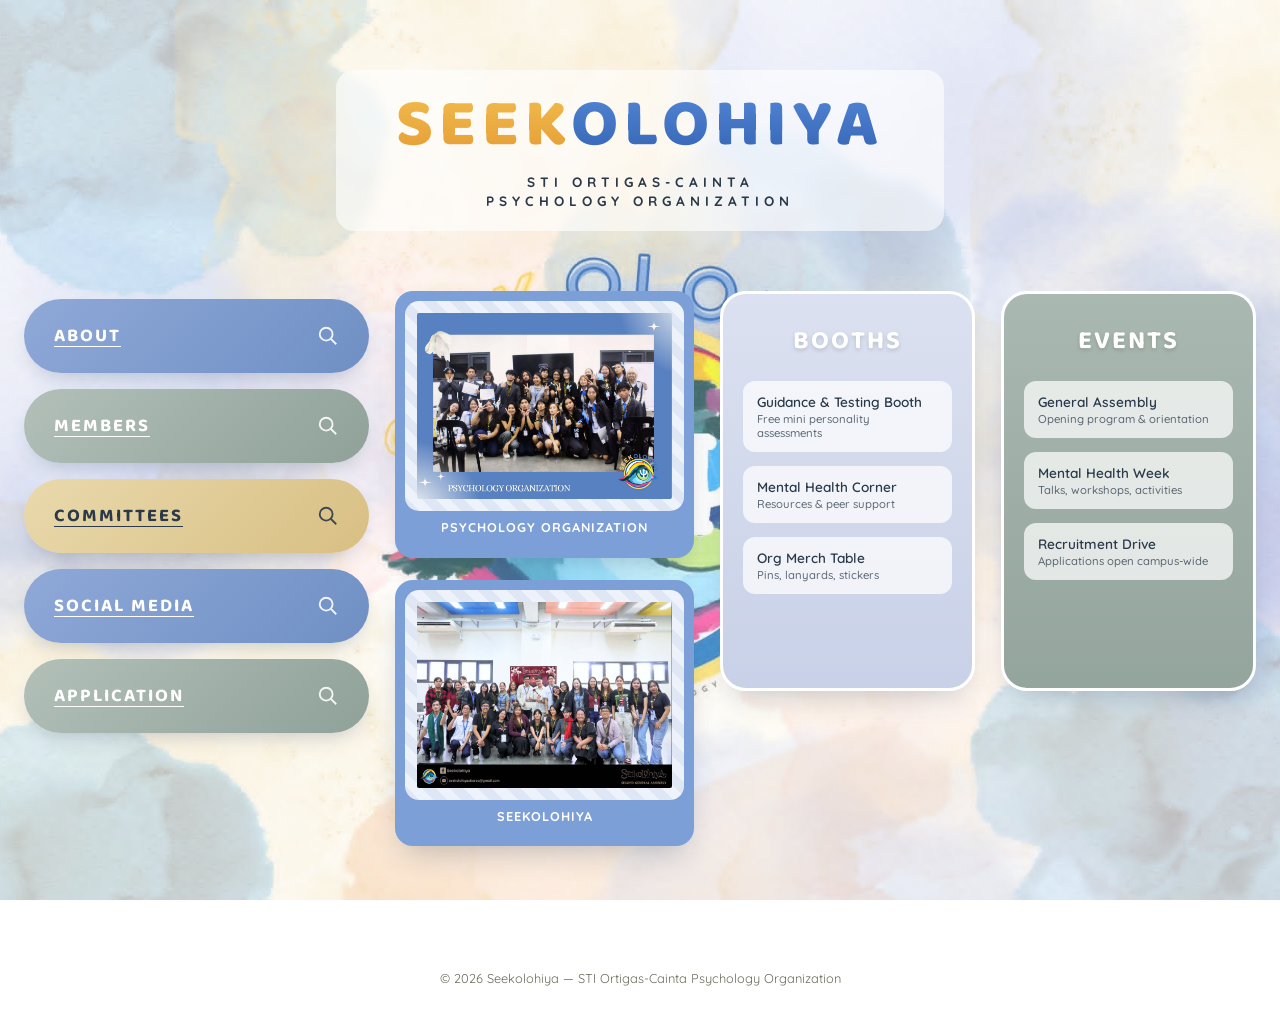
==== index.html @ 44799302 "Add files via upload" ====
<!DOCTYPE html>
<html lang="en">
<head>
<meta charset="UTF-8">
<meta name="viewport" content="width=device-width, initial-scale=1.0">
<title>Seekolohiya — STI Ortigas-Cainta Psychology Organization</title>
<link rel="preconnect" href="https://fonts.googleapis.com">
<link href="https://fonts.googleapis.com/css2?family=Baloo+2:wght@500;600;700;800&family=Quicksand:wght@400;500;600;700&display=swap" rel="stylesheet">
<link rel="stylesheet" href="css/style.css">
<link rel="stylesheet" href="css/home.css">
<link rel="icon" type="image/x-icon" href="images/favicon.ico">
</head>
<body>

<header class="hero">
  <div class="hero-inner">
    <div class="hero-banner">
      <h1 class="logo-text"><span class="seek">SEEK</span><span class="olohiya">OLOHIYA</span></h1>
      <p class="tagline">STI ORTIGAS-CAINTA<span>PSYCHOLOGY ORGANIZATION</span></p>
    </div>
  </div>
</header>

<main class="board">
  <nav class="nav-col" aria-label="Main navigation">
    <a class="nav-pill underline" href="about.html">
      ABOUT <svg class="icon" viewBox="0 0 24 24" fill="none" stroke="white" stroke-width="2"><circle cx="10" cy="10" r="7"/><line x1="21" y1="21" x2="15" y2="15"/></svg>
    </a>
    <a class="nav-pill sage underline" href="members.html">
      MEMBERS <svg class="icon" viewBox="0 0 24 24" fill="none" stroke="white" stroke-width="2"><circle cx="10" cy="10" r="7"/><line x1="21" y1="21" x2="15" y2="15"/></svg>
    </a>
    <a class="nav-pill sand underline" href="committees.html">
      COMMITTEES <svg class="icon" viewBox="0 0 24 24" fill="none" stroke="#2b3a4a" stroke-width="2"><circle cx="10" cy="10" r="7"/><line x1="21" y1="21" x2="15" y2="15"/></svg>
    </a>
    <a class="nav-pill underline" href="social.html">
      SOCIAL MEDIA <svg class="icon" viewBox="0 0 24 24" fill="none" stroke="white" stroke-width="2"><circle cx="10" cy="10" r="7"/><line x1="21" y1="21" x2="15" y2="15"/></svg>
    </a>
    <a class="nav-pill sage underline" href="application.html">
      APPLICATION <svg class="icon" viewBox="0 0 24 24" fill="none" stroke="white" stroke-width="2"><circle cx="10" cy="10" r="7"/><line x1="21" y1="21" x2="15" y2="15"/></svg>
    </a>
  </nav>

  <div class="photo-col">
    <div class="photo-frame">
      <!-- ============================================ -->
      <!-- INSERT PHOTO HERE #1: group / event photo     -->
      <!-- Replace the div below with:                   -->
      <!-- <img src="images/photo1.jpg" alt="..."> -->
      <!-- ============================================ -->
      <img src="images/photo1.jpg" class="photo-slot" alt="Psychology Organization">
      <p class="photo-caption">Psychology Organization</p>
    </div>
    <div class="photo-frame">
      <!-- ============================================ -->
      <!-- INSERT PHOTO HERE #2: group / event photo     -->
      <!-- Replace the div below with:                   -->
      <!-- <img src="images/photo2.jpg" alt="..."> -->
      <!-- ============================================ -->
      <img src="images/photo2.jpg" class="photo-slot" alt="Seekolohiya">
      <p class="photo-caption">Seekolohiya</p>
    </div>
  </div>

  <section class="panel panel-booths" aria-labelledby="booths-heading">
    <h2 id="booths-heading">BOOTHS</h2>
    <div class="panel-item">Guidance &amp; Testing Booth<small>Free mini personality assessments</small></div>
    <div class="panel-item">Mental Health Corner<small>Resources &amp; peer support</small></div>
    <div class="panel-item">Org Merch Table<small>Pins, lanyards, stickers</small></div>
  </section>

  <section class="panel panel-events" aria-labelledby="events-heading">
    <h2 id="events-heading">EVENTS</h2>
    <div class="panel-item">General Assembly<small>Opening program &amp; orientation</small></div>
    <div class="panel-item">Mental Health Week<small>Talks, workshops, activities</small></div>
    <div class="panel-item">Recruitment Drive<small>Applications open campus-wide</small></div>
  </section>
</main>

<footer>
  &copy; <span id="year"></span> Seekolohiya — STI Ortigas-Cainta Psychology Organization
</footer>

<script src="js/main.js"></script>
</body>
</html>
---- css/style.css ----
/* =========================================================
   style.css
   SHARED across every page: fonts, colors, reset, the fixed
   watercolor background, the top nav bar, and footer.
   Page-specific look (home.css, about.css, etc.) loads AFTER
   this file and only adds what's unique to that page.
   ========================================================= */

:root{
  --blue-deep:#3d6bb5;
  --blue-mid:#7b9fd6;
  --blue-pale:#c7d5ef;
  --sage:#a9b8ae;
  --sand:#e8d9b0;
  --gold:#e0a638;
  --ink:#2b3a4a;
  --cream:#faf6ec;
  --white:#ffffff;
  --radius-lg:26px;
  --radius-pill:50px;
}

*{box-sizing:border-box;}
html{scroll-behavior:smooth;}

body{
  margin:0;
  font-family:'Quicksand', sans-serif;
  color:var(--ink);
  min-height:100vh;

  /* ---- FIXED BACKGROUND ----
     background-attachment:fixed keeps this exact background
     in place while the page content scrolls over it, so every
     page feels like one continuous canvas.
     A soft white wash sits on top of the photo so text and
     translucent cards stay readable no matter which part of
     the artwork lands behind them. */
  background-image:
    linear-gradient(rgba(255,255,255,0.28), rgba(255,255,255,0.28)),
    url("../images/site-background.jpg");
  background-attachment: fixed;
  background-size: cover;
  background-repeat: no-repeat;
  background-position: center;
}

/* iOS Safari handles background-attachment:fixed poorly (it can
   jump, blur, or ignore it entirely), and fixed backgrounds are
   also unnecessary weight on small screens. Switch to a normal
   scrolling background below tablet width. */
@media (max-width:800px){
  body{ background-attachment: scroll; }
}

h1,h2,h3,.display{ font-family:'Baloo 2', sans-serif; }

a{ color:inherit; }

img{ max-width:100%; display:block; }

/* ---------- TOP NAV (about / members / committees / social / application) ---------- */
.site-header{
  display:flex;
  align-items:center;
  justify-content:space-between;
  flex-wrap:wrap;
  gap:14px;
  padding:18px 28px;
  background:rgba(255,255,255,0.72);
  backdrop-filter:blur(8px);
  position:sticky;
  top:0;
  z-index:50;
  box-shadow:0 4px 14px -8px rgba(40,60,90,0.25);
}

.site-logo{
  display:flex;
  align-items:baseline;
  gap:4px;
  text-decoration:none;
  font-family:'Baloo 2', sans-serif;
  font-weight:800;
  font-size:1.3rem;
  letter-spacing:2px;
}
.site-logo .seek{ color:#e0932e; }
.site-logo .olohiya{ color:#2c5aa8; }

.site-nav{
  display:flex;
  flex-wrap:wrap;
  gap:10px;
}

.nav-pill{
  text-decoration:none;
  display:inline-flex;
  align-items:center;
  gap:8px;
  padding:10px 20px;
  border-radius:var(--radius-pill);
  font-family:'Baloo 2', sans-serif;
  font-weight:700;
  font-size:0.85rem;
  letter-spacing:1px;
  color:var(--white);
  background:linear-gradient(135deg,#8fa9d8,#6f8fc4);
  box-shadow:0 6px 14px -8px rgba(40,60,90,0.35);
  transition:transform .15s ease, filter .15s ease;
}
.nav-pill:hover{ transform:translateY(-2px); filter:brightness(1.06); }
.nav-pill:focus-visible{ outline:3px solid var(--gold); outline-offset:2px; }
.nav-pill.is-active{
  outline:2px solid var(--white);
  box-shadow:0 0 0 3px var(--blue-deep), 0 6px 14px -8px rgba(40,60,90,0.35);
}
.nav-pill.sand{ background:linear-gradient(135deg,#e9d9ac,#d8bf83); color:var(--ink); }
.nav-pill.sage{ background:linear-gradient(135deg,#b2c0b8,#8fa199); }

/* generic page wrapper used by every inner page */
.page{
  max-width:1100px;
  margin:0 auto;
  padding:60px 24px 100px;
}
.page h1{
  font-size:2.4rem;
  letter-spacing:2px;
  color:var(--blue-deep);
  margin-top:0;
}
.page > p.lead{
  font-size:1.05rem;
  line-height:1.7;
  color:#445;
  max-width:70ch;
}

footer{
  text-align:center;
  padding:34px 24px 50px;
  font-size:0.8rem;
  color:#6b6b5c;
}

/* photo placeholder box re-used anywhere a picture needs to go */
.photo-slot{
  width:100%;
  aspect-ratio:4/3;
  border-radius:14px;
  background:repeating-linear-gradient(45deg, #dfe7f4, #dfe7f4 10px, #eef2fa 10px, #eef2fa 20px);
  display:flex;
  align-items:center;
  justify-content:center;
  text-align:center;
  color:#6b7c94;
  font-size:0.85rem;
  font-weight:600;
  padding:12px;
  border:2px dashed #b7c6dd;
}

@media (max-width:640px){
  .site-header{ flex-direction:column; align-items:flex-start; }
  .nav-pill{ font-size:0.78rem; padding:9px 16px; }
}
---- css/home.css ----
/* =========================================================
   home.css — styles unique to index.html (the landing page)
   Loaded after style.css.
   ========================================================= */

.hero{
  position:relative;
  padding:70px 24px 220px;
  text-align:center;
  overflow:hidden;
}
.hero-inner{ position:relative; z-index:2; }
.hero-banner{
  display:inline-block;
  padding:22px 60px;
  background:rgba(255,255,255,0.6);
  backdrop-filter:blur(6px);
  border-radius:18px;
}
.logo-text{
  margin:0;
  font-size:clamp(2.4rem, 6vw, 4.2rem);
  font-weight:800;
  letter-spacing:6px;
  line-height:1;
}
.logo-text .seek{
  background:linear-gradient(180deg,#f6c453,#e0932e);
  -webkit-background-clip:text; background-clip:text; color:transparent;
}
.logo-text .olohiya{
  background:linear-gradient(180deg,#5b8fe0,#2c5aa8);
  -webkit-background-clip:text; background-clip:text; color:transparent;
}
.tagline{
  margin:14px 0 0;
  font-weight:700;
  letter-spacing:5px;
  font-size:0.85rem;
  color:var(--ink);
}
.tagline span{ display:block; margin-top:2px; }

/* ---------- MAIN BOARD ---------- */
.board{
  max-width:1300px;
  margin:-160px auto 0;
  padding:0 24px 90px;
  position:relative;
  z-index:3;
  display:grid;
  grid-template-columns:1.15fr 1fr 0.85fr 0.85fr;
  gap:26px;
  align-items:start;
}

/* sidebar nav column — home page ONLY arranges the 5 pills
   vertically like the original mockup. Other pages use the
   horizontal .site-nav from style.css instead. */
.nav-col{
  display:flex;
  flex-direction:column;
  gap:16px;
  padding-top:8px;
}
.nav-col .nav-pill{
  justify-content:space-between;
  padding:22px 30px;
  font-size:1.15rem;
  letter-spacing:2px;
  box-shadow:0 10px 20px -8px rgba(40,60,90,0.25);
}
.nav-col .nav-pill:hover{ transform:translateX(6px); }
.nav-col .nav-pill.underline{ text-decoration:underline; text-underline-offset:5px; }
.nav-col .icon{ width:22px; height:22px; flex-shrink:0; opacity:0.9; }

/* photo stack */
.photo-col{ display:flex; flex-direction:column; gap:22px; }
.photo-frame{
  background:var(--blue-mid);
  border-radius:18px;
  padding:10px;
  box-shadow:0 14px 30px -10px rgba(40,60,90,0.3);
}
.photo-frame .photo-slot{ border:none; }
.photo-caption{
  margin-top:8px;
  text-align:center;
  color:var(--white);
  font-weight:700;
  letter-spacing:1px;
  font-size:0.8rem;
  text-transform:uppercase;
}

/* booths / events panels */
.panel{
  border-radius:var(--radius-lg);
  border:3px solid var(--white);
  box-shadow:0 14px 30px -12px rgba(40,60,90,0.28);
  min-height:400px;
  padding:26px 20px;
  display:flex;
  flex-direction:column;
  gap:14px;
}
.panel h2{
  margin:0 0 6px;
  text-align:center;
  font-size:1.6rem;
  letter-spacing:2px;
  color:var(--white);
  text-shadow:0 2px 4px rgba(0,0,0,0.15);
}
.panel-booths{ background:linear-gradient(180deg,#dbe1f0,#c9d1e8); }
.panel-events{ background:linear-gradient(180deg,#a9b8b0,#94a59d); }
.panel-item{
  background:rgba(255,255,255,0.72);
  border-radius:12px;
  padding:12px 14px;
  font-size:0.85rem;
  font-weight:600;
  color:var(--ink);
}

.panel-item:hover{ transform:translateY(-2px); box-shadow:0 8px 20px -6px rgba(40,60,90,0.25); }
.panel-item small{ display:block; font-weight:500; opacity:0.75; margin-top:2px; }

@media (max-width:1050px){
  .board{ grid-template-columns:1fr 1fr; margin-top:-120px; }
  .hero{ padding-bottom:170px; }
}
@media (max-width:640px){
  .board{ grid-template-columns:1fr; margin-top:-90px; }
  .hero{ padding:50px 16px 120px; }
  .hero-banner{ padding:18px 22px; }
  .tagline{ letter-spacing:2px; font-size:0.7rem; }
  .nav-col .nav-pill{ padding:18px 22px; font-size:1rem; }
}

@media (max-width:380px){
  .logo-text{ letter-spacing:3px; }
}
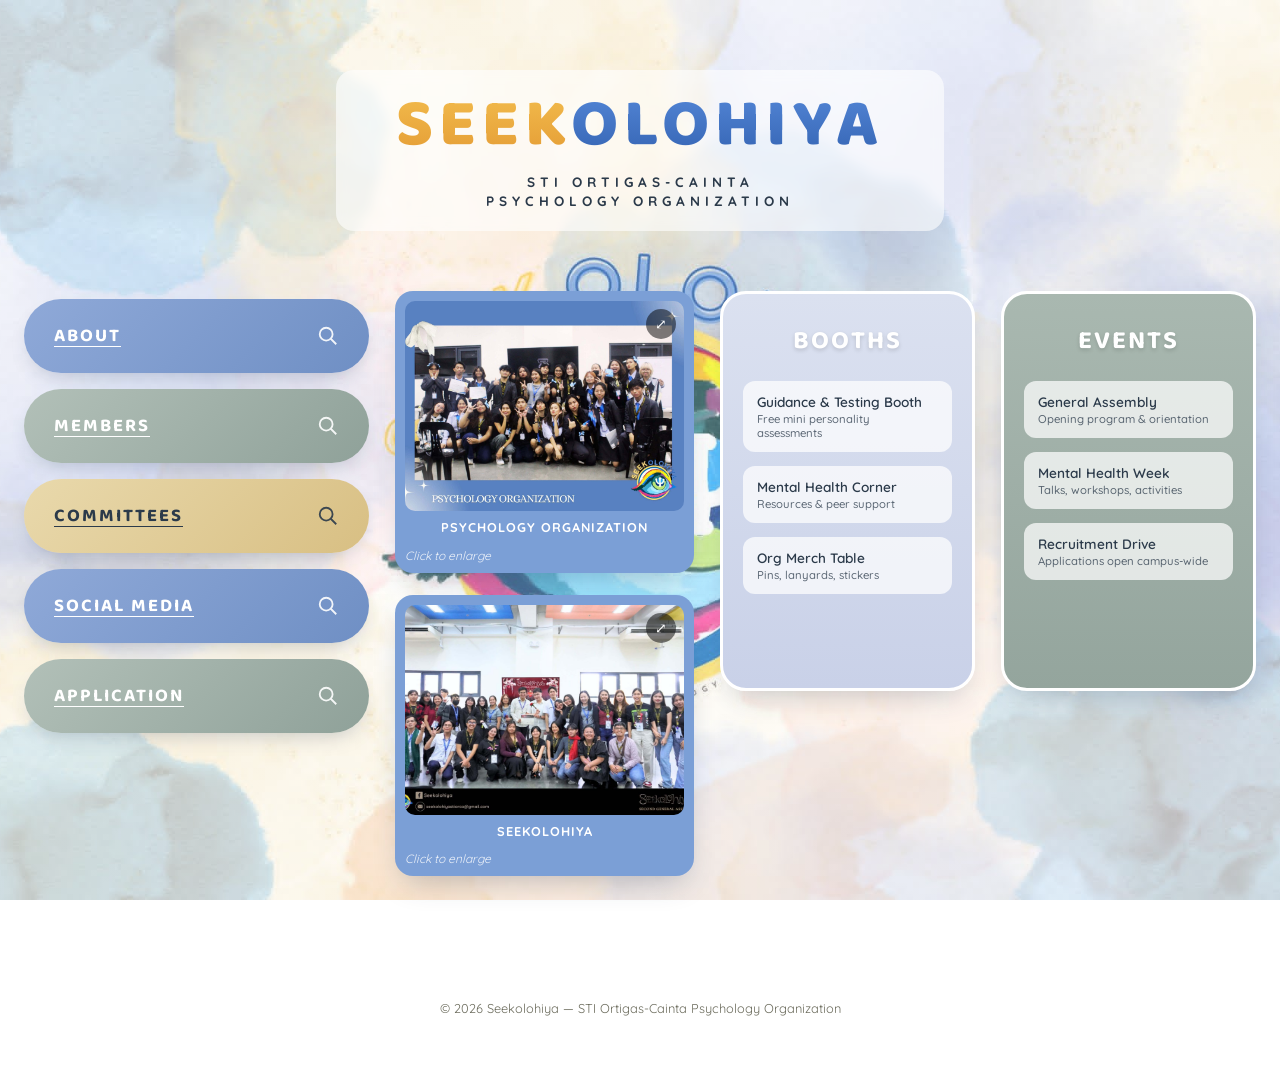
==== commit 123bf81a: "Refactor photo display and implement lightbox Updated photo display structure and added lightbox fun" ====
--- a/index.html
+++ b/index.html
@@ -44,20 +44,26 @@
     <div class="photo-frame">
       <!-- ============================================ -->
       <!-- INSERT PHOTO HERE #1: group / event photo     -->
-      <!-- Replace the div below with:                   -->
+      <!-- Replace the img below with:                   -->
       <!-- <img src="images/photo1.jpg" alt="..."> -->
       <!-- ============================================ -->
-      <img src="images/photo1.jpg" class="photo-slot" alt="Psychology Organization">
+      <div class="photo-frame-photo group-photo" tabindex="0" role="button" aria-label="Click to view Psychology Organization photo larger">
+        <img src="images/photo1.jpg" alt="Psychology Organization">
+      </div>
       <p class="photo-caption">Psychology Organization</p>
+      <p class="photo-hint">Click to enlarge</p>
     </div>
     <div class="photo-frame">
       <!-- ============================================ -->
       <!-- INSERT PHOTO HERE #2: group / event photo     -->
-      <!-- Replace the div below with:                   -->
+      <!-- Replace the img below with:                   -->
       <!-- <img src="images/photo2.jpg" alt="..."> -->
       <!-- ============================================ -->
-      <img src="images/photo2.jpg" class="photo-slot" alt="Seekolohiya">
+      <div class="photo-frame-photo group-photo" tabindex="0" role="button" aria-label="Click to view Seekolohiya photo larger">
+        <img src="images/photo2.jpg" alt="Seekolohiya">
+      </div>
       <p class="photo-caption">Seekolohiya</p>
+      <p class="photo-hint">Click to enlarge</p>
     </div>
   </div>
 
@@ -81,5 +87,10 @@
 </footer>
 
 <script src="js/main.js"></script>
+
+<div class="lightbox" id="photoLightbox" aria-hidden="true">
+  <button class="lightbox-close" aria-label="Close">&times;</button>
+  <img src="" alt="" id="lightboxImg">
+</div>
 </body>
 </html>
--- a/css/style.css
+++ b/css/style.css
@@ -28,29 +28,32 @@
   font-family:'Quicksand', sans-serif;
   color:var(--ink);
   min-height:100vh;
-
-  /* ---- FIXED BACKGROUND ----
-     background-attachment:fixed keeps this exact background
-     in place while the page content scrolls over it, so every
-     page feels like one continuous canvas.
-     A soft white wash sits on top of the photo so text and
-     translucent cards stay readable no matter which part of
-     the artwork lands behind them. */
+  position:relative;
+}
+
+/* ---- FIXED BACKGROUND ----
+   This used to be background-attachment:fixed directly on body,
+   but background-size:cover then scales against body's FULL
+   HEIGHT (the whole scrollable page), not the screen. On long
+   mobile pages that meant the image got blown up huge to cover
+   that height -> pixelated, over-stretched background.
+
+   Fix: put the background on its own position:fixed layer that's
+   pinned to the viewport (inset:0). A fixed, viewport-sized layer
+   always sizes "cover" against the SCREEN, not the document, so it
+   never stretches no matter how long the page scrolls -- and it
+   stays visually fixed in place, on mobile too. */
+body::before{
+  content:"";
+  position:fixed;
+  inset:0;
+  z-index:-1;
   background-image:
     linear-gradient(rgba(255,255,255,0.28), rgba(255,255,255,0.28)),
     url("../images/site-background.jpg");
-  background-attachment: fixed;
   background-size: cover;
   background-repeat: no-repeat;
   background-position: center;
-}
-
-/* iOS Safari handles background-attachment:fixed poorly (it can
-   jump, blur, or ignore it entirely), and fixed backgrounds are
-   also unnecessary weight on small screens. Switch to a normal
-   scrolling background below tablet width. */
-@media (max-width:800px){
-  body{ background-attachment: scroll; }
 }
 
 h1,h2,h3,.display{ font-family:'Baloo 2', sans-serif; }
@@ -166,3 +169,80 @@
   .site-header{ flex-direction:column; align-items:flex-start; }
   .nav-pill{ font-size:0.78rem; padding:9px 16px; }
 }
+
+/* ---------- Lightbox (click-to-expand photos) ---------- */
+.lightbox{
+  position:fixed;
+  inset:0;
+  background:rgba(20,24,30,0.88);
+  display:flex;
+  align-items:center;
+  justify-content:center;
+  padding:40px 20px;
+  z-index:200;
+  opacity:0;
+  pointer-events:none;
+  transition:opacity .2s ease;
+}
+.lightbox.is-open{
+  opacity:1;
+  pointer-events:auto;
+}
+.lightbox img{
+  max-width:min(900px, 92vw);
+  max-height:88vh;
+  border-radius:12px;
+  box-shadow:0 20px 50px -10px rgba(0,0,0,0.5);
+}
+.lightbox-close{
+  position:absolute;
+  top:22px; right:26px;
+  width:44px; height:44px;
+  border-radius:50%;
+  border:none;
+  background:rgba(255,255,255,0.15);
+  color:#fff;
+  font-size:1.6rem;
+  line-height:1;
+  cursor:pointer;
+  display:flex;
+  align-items:center;
+  justify-content:center;
+  transition:background .15s ease;
+}
+.lightbox-close:hover{ background:rgba(255,255,255,0.3); }
+
+/* Add this "group-photo" class alongside ANY photo container
+   (in addition to its existing class) to make it click-to-expand. */
+.group-photo{
+  position:relative;
+  cursor:zoom-in;
+}
+.group-photo img{ transition:transform .25s ease; }
+.group-photo:hover img{ transform:scale(1.05); }
+.group-photo::after{
+  content:"⤢";
+  position:absolute;
+  top:8px; right:8px;
+  width:30px; height:30px;
+  border-radius:50%;
+  background:rgba(0,0,0,0.5);
+  color:#fff;
+  display:flex;
+  align-items:center;
+  justify-content:center;
+  font-size:0.9rem;
+  pointer-events:none;
+}
+.group-photo:focus-visible{
+  outline:3px solid var(--gold);
+  outline-offset:3px;
+}
+
+/* small hint text under any clickable group photo */
+.photo-hint{
+  margin:10px 0 0;
+  font-size:0.75rem;
+  font-style:italic;
+  color:#7c8a9a;
+}
--- a/css/home.css
+++ b/css/home.css
@@ -82,7 +82,22 @@
   padding:10px;
   box-shadow:0 14px 30px -10px rgba(40,60,90,0.3);
 }
-.photo-frame .photo-slot{ border:none; }
+.photo-frame-photo{
+  overflow:hidden;
+  border-radius:10px;
+}
+.photo-frame-photo img{
+  width:100%;
+  display:block;
+  aspect-ratio:4/3;
+  object-fit:cover;
+}
+/* the hint text needs to be visible against the blue frame,
+   not the default grey (which is meant for light backgrounds) */
+.photo-frame .photo-hint{
+  color:rgba(255,255,255,0.85);
+}
+
 .photo-caption{
   margin-top:8px;
   text-align:center;
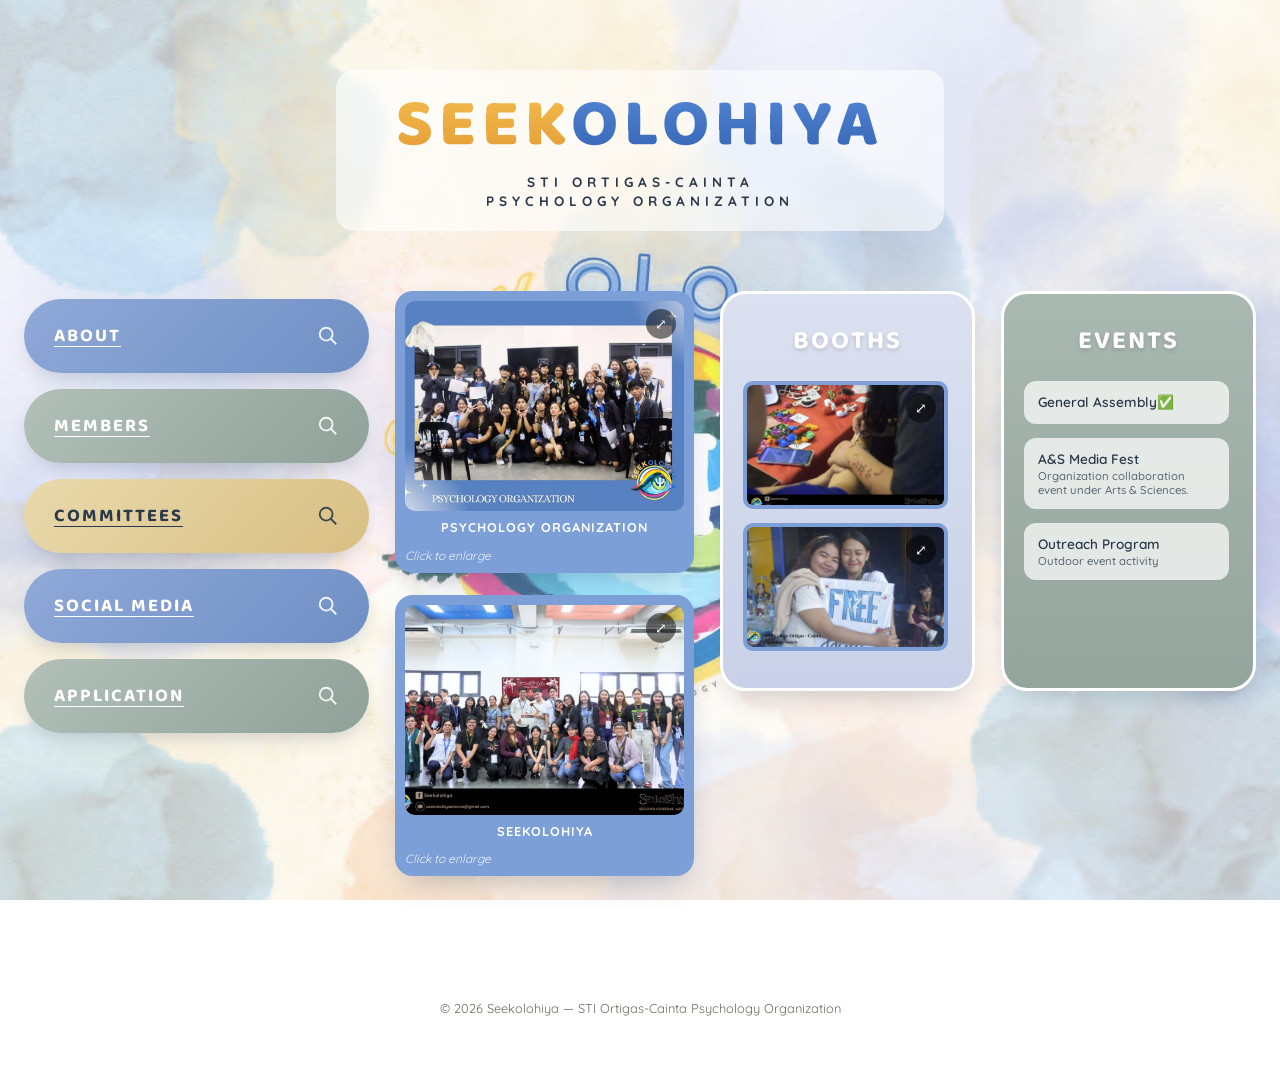
==== commit 2e4a44aa: "Add booth photos and update events section" ====
--- a/index.html
+++ b/index.html
@@ -67,19 +67,41 @@
     </div>
   </div>
 
-  <section class="panel panel-booths" aria-labelledby="booths-heading">
-    <h2 id="booths-heading">BOOTHS</h2>
-    <div class="panel-item">Guidance &amp; Testing Booth<small>Free mini personality assessments</small></div>
-    <div class="panel-item">Mental Health Corner<small>Resources &amp; peer support</small></div>
-    <div class="panel-item">Org Merch Table<small>Pins, lanyards, stickers</small></div>
-  </section>
+<section class="panel panel-booths" aria-labelledby="booths-heading">
+  <h2 id="booths-heading">BOOTHS</h2>
+  <div class="panel-scroll">
+    <!-- name every wrapper "booth-photo" if you add new booths later -->
+    <div class="booth-photo">
+      <div class="panel-photo group-photo" tabindex="0" role="button" aria-label="Click to view Guidance and Testing Booth photo larger">
+        <img src="images/booths/booth1.jpg" alt="Booth 1">
+      </div>
+    </div>
+    <div class="booth-photo">
+      <div class="panel-photo group-photo" tabindex="0" role="button" aria-label="Click to view Mental Health Corner photo larger">
+        <img src="images/booths/booth2.jpg" alt="Booth 2">
+      </div>
+    </div>
+    <div class="booth-photo">
+      <div class="panel-photo group-photo" tabindex="0" role="button" aria-label="Click to view Org Merch Table photo larger">
+        <img src="images/booths/booth3.jpg" alt="Booth 3">
+      </div>
+    <div class="booth-photo">
+      <div class="panel-photo group-photo" tabindex="0" role="button" aria-label="Click to view Org Merch Table photo larger">
+        <img src="images/booths/booth4.jpg" alt="Booth 4">
+      </div>
+    </div>
+  </div>
+</section>
 
   <section class="panel panel-events" aria-labelledby="events-heading">
-    <h2 id="events-heading">EVENTS</h2>
-    <div class="panel-item">General Assembly<small>Opening program &amp; orientation</small></div>
-    <div class="panel-item">Mental Health Week<small>Talks, workshops, activities</small></div>
-    <div class="panel-item">Recruitment Drive<small>Applications open campus-wide</small></div>
-  </section>
+  <h2 id="events-heading">EVENTS</h2>
+  <div class="panel-scroll">
+    <!--name every item "panel-item" if add new items in the future -->
+    <div class="panel-item">General Assembly✅<small><!-- Put details here --></small></div>
+    <div class="panel-item">A&S Media Fest<small>Organization collaboration event under Arts & Sciences.</small></div>
+    <div class="panel-item">Outreach Program<small>Outdoor event activity</small></div>
+  </div>
+</section>
 </main>
 
 <footer>
--- a/css/style.css
+++ b/css/style.css
@@ -5,6 +5,15 @@
    Page-specific look (home.css, about.css, etc.) loads AFTER
    this file and only adds what's unique to that page.
    ========================================================= */
+.lead {
+    margin-top:15px;
+  background:rgba(255,255,255,0.8);
+  border-radius:22px;
+  padding:7px 10px;
+  text-align:center;
+  box-shadow:0 14px 30px -16px rgba(40,60,90,0.3);
+  max-width:600px;
+}
 
 :root{
   --blue-deep:#3d6bb5;
--- a/css/home.css
+++ b/css/home.css
@@ -113,11 +113,53 @@
   border-radius:var(--radius-lg);
   border:3px solid var(--white);
   box-shadow:0 14px 30px -12px rgba(40,60,90,0.28);
-  min-height:400px;
+  height:400px;
   padding:26px 20px;
   display:flex;
   flex-direction:column;
   gap:14px;
+}
+.panel-scroll{
+  flex:1;
+  min-height:0; /* required so overflow actually works inside a flex column */
+  overflow-y:auto;
+  display:flex;
+  flex-direction:column;
+  gap:14px;
+  padding-right:4px;
+}
+.panel-scroll::-webkit-scrollbar{ width:6px; }
+.panel-scroll::-webkit-scrollbar-thumb{ background:rgba(255,255,255,0.6); border-radius:10px; }
+.panel-scroll::-webkit-scrollbar-track{ background:transparent; }
+
+.booth-photo{
+  display:flex;
+  flex-direction:column;
+  gap:6px;
+}
+.panel-photo{
+  width:100%;
+  aspect-ratio:16/10;
+  border-radius:10px;
+  overflow:hidden;
+  border:4px solid var(--blue-mid);
+  background:linear-gradient(135deg,var(--blue-mid),var(--blue-deep));
+}
+.panel-photo img{
+  width:100%; height:100%; object-fit:cover;
+}
+.panel-photo-caption{
+  margin:0;
+  font-size:0.8rem;
+  font-weight:700;
+  color:var(--ink);
+}
+.panel-photo-caption small{
+  display:block;
+  font-weight:500;
+  opacity:0.7;
+  margin-top:2px;
+  font-size:0.72rem;
 }
 .panel h2{
   margin:0 0 6px;
@@ -138,7 +180,7 @@
   color:var(--ink);
 }
 
-.panel-item:hover{ transform:translateY(-2px); box-shadow:0 8px 20px -6px rgba(40,60,90,0.25); }
+/*.panel-item:hover{ transform:translateY(-2px); box-shadow:0 8px 20px -6px rgba(40,60,90,0.25); }*/
 .panel-item small{ display:block; font-weight:500; opacity:0.75; margin-top:2px; }
 
 @media (max-width:1050px){
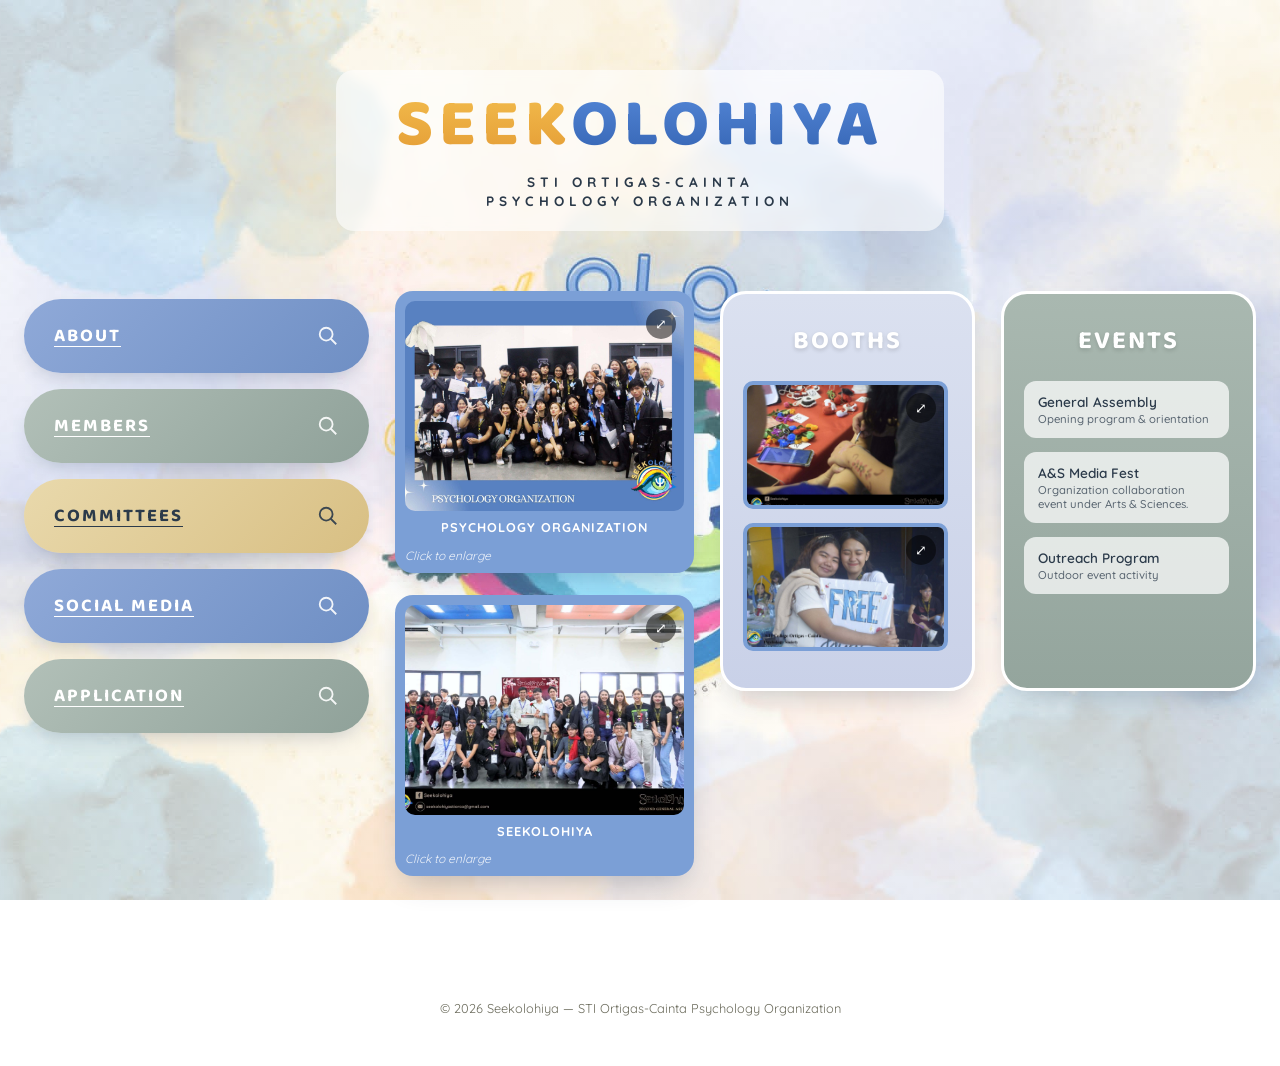
==== commit 513254a2: "Modify General Assembly event details Updated the description of the General Assembly event." ====
--- a/index.html
+++ b/index.html
@@ -97,7 +97,7 @@
   <h2 id="events-heading">EVENTS</h2>
   <div class="panel-scroll">
     <!--name every item "panel-item" if add new items in the future -->
-    <div class="panel-item">General Assembly✅<small><!-- Put details here --></small></div>
+    <div class="panel-item">General Assembly<small>Opening program &amp; orientation</small></div>
     <div class="panel-item">A&S Media Fest<small>Organization collaboration event under Arts & Sciences.</small></div>
     <div class="panel-item">Outreach Program<small>Outdoor event activity</small></div>
   </div>
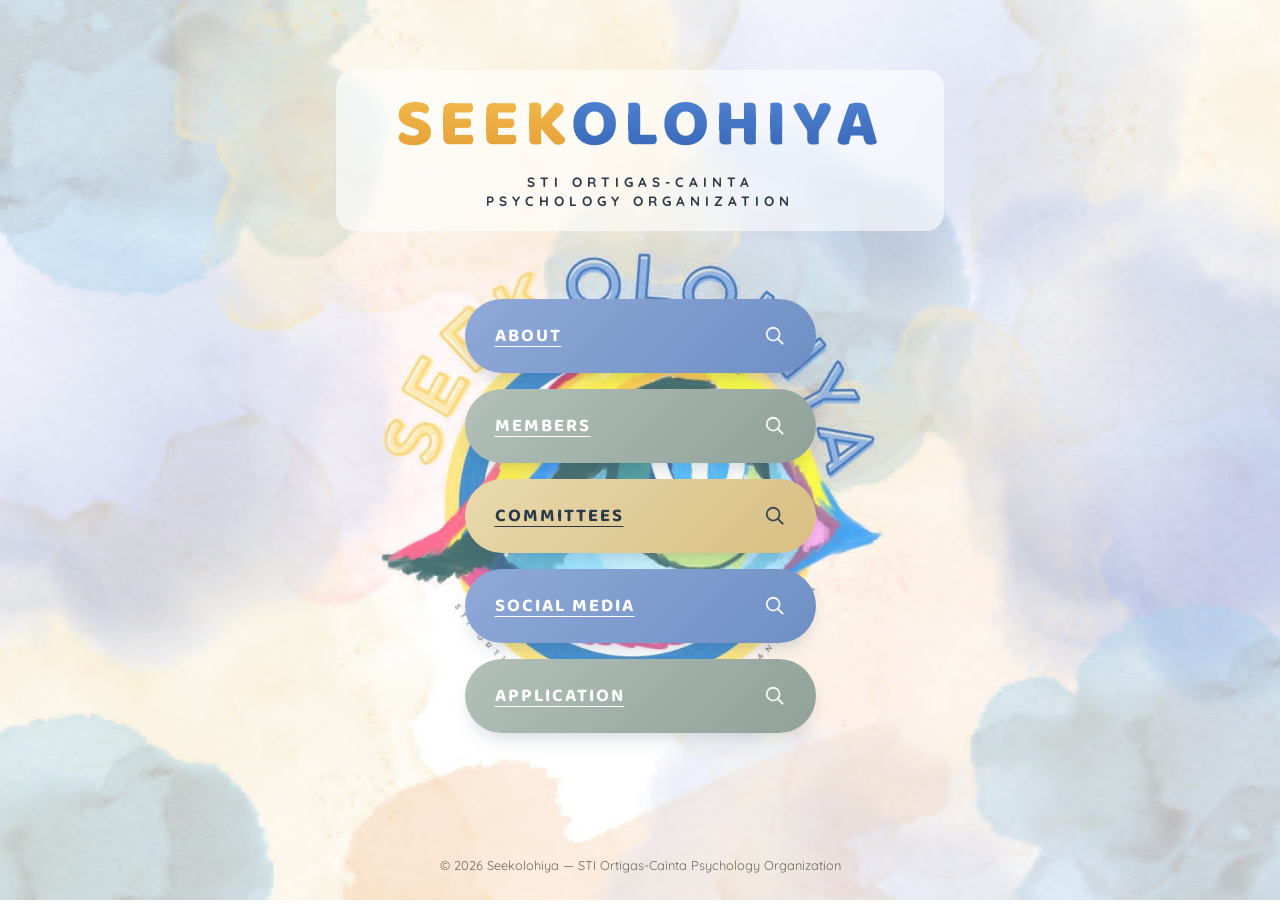
==== commit 08fc3129: "New update for website" ====
--- a/index.html
+++ b/index.html
@@ -38,70 +38,43 @@
     <a class="nav-pill sage underline" href="application.html">
       APPLICATION <svg class="icon" viewBox="0 0 24 24" fill="none" stroke="white" stroke-width="2"><circle cx="10" cy="10" r="7"/><line x1="21" y1="21" x2="15" y2="15"/></svg>
     </a>
+    <!-- BLOG: hidden until at least one blog is open in the sheet (see js/sheet-home.js) -->
+    <a class="nav-pill sand underline" id="blogPill" href="#" hidden>
+      BLOG <svg class="icon icon-search" viewBox="0 0 24 24" fill="none" stroke="#2b3a4a" stroke-width="2"><circle cx="10" cy="10" r="7"/><line x1="21" y1="21" x2="15" y2="15"/></svg><svg class="icon icon-chevron" viewBox="0 0 24 24" fill="none" stroke="#2b3a4a" stroke-width="2" stroke-linecap="round" stroke-linejoin="round"><path d="M6 9l6 6 6-6"/></svg>
+    </a>
+    <div class="blog-menu" id="blogMenu" hidden></div>
   </nav>
 
-  <div class="photo-col">
-    <div class="photo-frame">
-      <!-- ============================================ -->
-      <!-- INSERT PHOTO HERE #1: group / event photo     -->
-      <!-- Replace the img below with:                   -->
-      <!-- <img src="images/photo1.jpg" alt="..."> -->
-      <!-- ============================================ -->
-      <div class="photo-frame-photo group-photo" tabindex="0" role="button" aria-label="Click to view Psychology Organization photo larger">
-        <img src="images/photo1.jpg" alt="Psychology Organization">
-      </div>
-      <p class="photo-caption">Psychology Organization</p>
+  <!-- Everything below starts hidden. The Google Sheet fills it in and
+       shows it ONLY when it has data (see js/sheet-home.js). -->
+  <div class="photo-col" id="photoCol" hidden>
+    <div class="photo-frame" id="photoFrame1" hidden>
+      <div class="photo-frame-photo group-photo" tabindex="0" role="button" aria-label="Click to view photo larger"></div>
+      <p class="photo-caption" hidden></p>
       <p class="photo-hint">Click to enlarge</p>
     </div>
-    <div class="photo-frame">
-      <!-- ============================================ -->
-      <!-- INSERT PHOTO HERE #2: group / event photo     -->
-      <!-- Replace the img below with:                   -->
-      <!-- <img src="images/photo2.jpg" alt="..."> -->
-      <!-- ============================================ -->
-      <div class="photo-frame-photo group-photo" tabindex="0" role="button" aria-label="Click to view Seekolohiya photo larger">
-        <img src="images/photo2.jpg" alt="Seekolohiya">
-      </div>
-      <p class="photo-caption">Seekolohiya</p>
+    <div class="photo-frame" id="photoFrame2" hidden>
+      <div class="photo-frame-photo group-photo" tabindex="0" role="button" aria-label="Click to view photo larger"></div>
+      <p class="photo-caption" hidden></p>
       <p class="photo-hint">Click to enlarge</p>
     </div>
   </div>
 
-<section class="panel panel-booths" aria-labelledby="booths-heading">
-  <h2 id="booths-heading">BOOTHS</h2>
-  <div class="panel-scroll">
-    <!-- name every wrapper "booth-photo" if you add new booths later -->
-    <div class="booth-photo">
-      <div class="panel-photo group-photo" tabindex="0" role="button" aria-label="Click to view Guidance and Testing Booth photo larger">
-        <img src="images/booths/booth1.jpg" alt="Booth 1">
-      </div>
-    </div>
-    <div class="booth-photo">
-      <div class="panel-photo group-photo" tabindex="0" role="button" aria-label="Click to view Mental Health Corner photo larger">
-        <img src="images/booths/booth2.jpg" alt="Booth 2">
-      </div>
-    </div>
-    <div class="booth-photo">
-      <div class="panel-photo group-photo" tabindex="0" role="button" aria-label="Click to view Org Merch Table photo larger">
-        <img src="images/booths/booth3.jpg" alt="Booth 3">
-      </div>
-    <div class="booth-photo">
-      <div class="panel-photo group-photo" tabindex="0" role="button" aria-label="Click to view Org Merch Table photo larger">
-        <img src="images/booths/booth4.jpg" alt="Booth 4">
-      </div>
-    </div>
+  <div class="panel-col" id="boothsCol" hidden>
+    <section class="panel panel-booths" id="boothsPanel" aria-labelledby="booths-heading" hidden>
+      <h2 id="booths-heading">BOOTHS</h2>
+      <div class="panel-scroll"></div>
+    </section>
+    <figure class="panel-banner" id="boothsBanner" hidden></figure>
   </div>
-</section>
 
-  <section class="panel panel-events" aria-labelledby="events-heading">
-  <h2 id="events-heading">EVENTS</h2>
-  <div class="panel-scroll">
-    <!--name every item "panel-item" if add new items in the future -->
-    <div class="panel-item">General Assembly<small>Opening program &amp; orientation</small></div>
-    <div class="panel-item">A&S Media Fest<small>Organization collaboration event under Arts & Sciences.</small></div>
-    <div class="panel-item">Outreach Program<small>Outdoor event activity</small></div>
+  <div class="panel-col" id="eventsCol" hidden>
+    <section class="panel panel-events" id="eventsPanel" aria-labelledby="events-heading" hidden>
+      <h2 id="events-heading">EVENTS</h2>
+      <div class="panel-scroll"></div>
+    </section>
+    <figure class="panel-banner" id="eventsBanner" hidden></figure>
   </div>
-</section>
 </main>
 
 <footer>
@@ -109,6 +82,9 @@
 </footer>
 
 <script src="js/main.js"></script>
+<script src="js/sheets-core.js"></script>
+<script src="js/sheets-page.js"></script>
+<script src="js/sheet-home.js"></script>
 
 <div class="lightbox" id="photoLightbox" aria-hidden="true">
   <button class="lightbox-close" aria-label="Close">&times;</button>
--- a/css/style.css
+++ b/css/style.css
@@ -130,6 +130,25 @@
 }
 .nav-pill.sand{ background:linear-gradient(135deg,#e9d9ac,#d8bf83); color:var(--ink); }
 .nav-pill.sage{ background:linear-gradient(135deg,#b2c0b8,#8fa199); }
+.header-left{
+  display:flex;
+  align-items:center;
+  gap:12px;
+}
+.home-icon{
+  width:42px; height:42px;
+  border-radius:50%;
+  display:inline-flex;
+  align-items:center;
+  justify-content:center;
+  color:#fff;
+  background:linear-gradient(135deg,#8fa9d8,#6f8fc4);
+  box-shadow:0 6px 14px -8px rgba(40,60,90,0.45);
+  transition:transform .15s ease, filter .15s ease;
+}
+.home-icon svg{ width:22px; height:22px; }
+.home-icon:hover{ transform:translateY(-2px); filter:brightness(1.07); }
+.home-icon:focus-visible{ outline:3px solid var(--gold); outline-offset:2px; }
 
 /* generic page wrapper used by every inner page */
 .page{
@@ -255,3 +274,32 @@
   font-style:italic;
   color:#7c8a9a;
 }
+[hidden]{ display:none !important; }
+
+.empty-note{
+  max-width:560px; margin:30px auto 0; padding:26px 28px;
+  text-align:center; font-weight:700; color:#556;
+  background:rgba(255,255,255,0.82); border-radius:18px;
+  box-shadow:0 10px 22px -12px rgba(40,60,90,0.25);
+}
+/* ---------- Header: home button next to the logo ---------- */
+.header-left{ 
+  display:flex; 
+  align-items:center; 
+  gap:12px; 
+}
+.home-icon{
+  flex:none;
+  width:42px; height:42px;
+  border-radius:50%;
+  display:inline-flex;
+  align-items:center;
+  justify-content:center;
+  color:#fff;
+  background:linear-gradient(135deg,#8fa9d8,#6f8fc4);
+  box-shadow:0 6px 14px -8px rgba(40,60,90,0.45);
+  transition:transform .15s ease, filter .15s ease;
+}
+.home-icon svg{ width:22px; height:22px; }
+.home-icon:hover{ transform:translateY(-2px); filter:brightness(1.07); }
+.home-icon:focus-visible{ outline:3px solid var(--gold); outline-offset:2px; }
--- a/css/home.css
+++ b/css/home.css
@@ -198,3 +198,27 @@
 @media (max-width:380px){
   .logo-text{ letter-spacing:3px; }
 }
+@media (min-width:1051px){
+  .board{ display:flex; justify-content:center; align-items:flex-start; }
+  .nav-col{   flex:1.15 1 0; max-width:351px; min-width:0; }
+  .photo-col{ flex:1 1 0;    max-width:305px; min-width:0; }
+  .panel-col{ flex:0.85 1 0; max-width:259px; min-width:0; }
+}
+.nav-pill .icon-chevron{ transition:transform .2s ease; }
+.nav-pill.is-open .icon-chevron{ transform:rotate(180deg); }
+.nav-pill:not(.has-menu) .icon-chevron{ display:none; }
+.nav-pill.has-menu .icon-search{ display:none; }
+
+.blog-menu{ display:flex; flex-direction:column; gap:10px; margin:-4px 0 0 18px; }
+.blog-link{
+  display:block; padding:12px 18px;
+  border-left:5px solid var(--gold); border-radius:20px;
+  background:rgba(255,255,255,0.84);
+  box-shadow:0 8px 16px -10px rgba(40,60,90,0.35);
+  color:var(--ink); text-decoration:none;
+  font-size:0.9rem; font-weight:700; line-height:1.3;
+  overflow-wrap:anywhere; transition:transform .15s ease;
+}
+.blog-link:hover{ transform:translateX(6px); }
+.blog-link:focus-visible{ outline:3px solid var(--gold); outline-offset:2px; }
+.blog-link small{ display:block; margin-top:3px; font-size:0.75rem; font-weight:500; opacity:0.7; }
